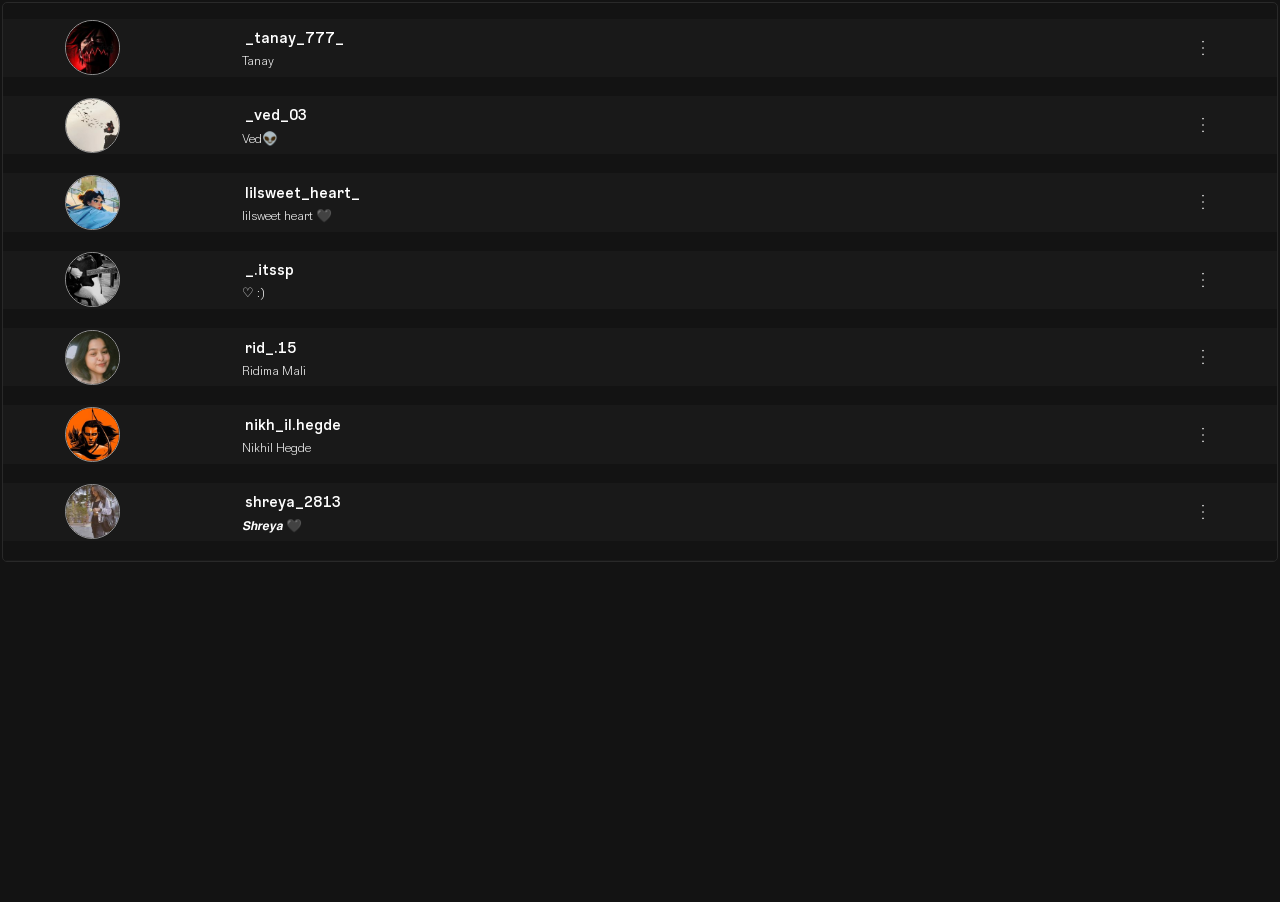
==== instagramloginpage/SpecialCase/users.html @ a00d3d2a "first comit" ====
<!DOCTYPE html>
<html lang="en">

<head>
    <meta charset="UTF-8">
    <meta http-equiv="X-UA-Compatible" content="IE=edge">
    <meta name="viewport" content="width=device-width, initial-scale=1.0">
    <title>Document</title>
    <link rel="stylesheet" href="../SpecialCase/invite.css">
    <link rel="stylesheet"
        href="https://fonts.googleapis.com/css2?family=Material+Symbols+Outlined:opsz,wght,FILL,GRAD@20..48,100..700,0..1,-50..200" />
</head>

<body>
    <section class="userslist">

    </section>
</body>
<script>
    var path = "../assets/users/";
    var users = [];
    var names = 0;
    var userimg = [
        'tanay.jpg', 'veddp.jpg', 'dhanashridp.jpg', 'pranalidp.jpg', 'ridhidp.jpg', 'nikhildp.jpg', 'shreyadp.jpg',
        'shradhadp.jpg', 'omkardp.jpg', 'samikhadp.jpg',
        'jaidp.jpg', 'sohumdp.jpg'
    ]
    for (let j = 0; j < userimg.length; j++) {
        users.push(`${path}${userimg[j]}`);
    }
    var username = ['_tanay_777_', '_ved_03', 'lilsweet_heart_', '_.itssp', 'rid_.15', 'nikh_il.hegde', 'shreya_2813', 'sxhrads', '___omkarrr_', 'samiksh.aa', 'smiling_jai', 'officialalgeo', 8];

    var usersub = [
        'Tanay', 'Ved👽', 'lilsweet heart 🖤', '♡ :)', 'Ridima Mali', 'Nikhil Hegde', '𝙎𝙝𝙧𝙚𝙮𝙖 🖤',
        'ＳＨＲＡＤＤＨＡ', '_Omkar...',
        'try again.', 'jai sharma', 'Sohum Raut'
    ]

    function load() {
        for (let i = 0; i < users.length; i++) {
            let dom = document.querySelector('.userslist');
            var main = document.createElement('div');
            main.setAttribute('class', 'maindom');
            main.classList.add('flex', 'flexrow', 'centerX', 'centerY');

            var userpic = document.createElement('img');
            userpic.setAttribute('class', 'userimage');
            userpic.setAttribute('src', users[i]);

            var userdom = document.createElement('div');
            userdom.setAttribute('class', 'userdom');
            userdom.classList.add('flex', 'flex-column', 'centerX');

            var username_dis = document.createElement('div');
            username_dis.setAttribute('class', 'userdisplay');
            username_dis.innerHTML = username[i];

            var subtitle = document.createElement('div');
            subtitle.setAttribute('class', 'subtitle');
            subtitle.innerHTML = usersub[i]

            var morediv = document.createElement('div');
            morediv.setAttribute('class', 'morediv');
            morediv.classList.add('flex', 'flex-column', 'centerX', 'centerY');
            main.appendChild(morediv);
            morediv.innerHTML = '<button class="leave">Message</button><br><button class="leave">Report</button>';
            morediv.id = 'id_' + i;

            var moreoptions = document.createElement('div');
            moreoptions.setAttribute('class', 'moreopt');
            moreoptions.classList.add('material-symbols-outlined');
            moreoptions.innerHTML = 'more_vert';
            moreoptions.id = i;
            moreoptions.onclick = (e) => {
                scalediv(e.target.id);
            }

            // Appending fucntions ..... 
            dom.appendChild(main);
            userdom.appendChild(username_dis);
            userdom.appendChild(subtitle);
            main.appendChild(userpic);
            main.appendChild(userdom);
            main.appendChild(moreoptions);
        }

    }

    setTimeout(load, 100);
    function scalediv(Id, res) {
        names = Id;
        var x = document.getElementById('id_' + Id);
        x.style.transform = 'scale(0.8)';

    }
</script>

</html>
---- instagramloginpage/SpecialCase/invite.css ----
@font-face {
    font-family: "Instagram Sans";
    src: url(../assets/fonts/Instagram\ Sans\ Medium.woff);
}

@font-face {
    font-family: "Instagram Sans Light";
    src: url(../assets/fonts/Instagram\ Sans\ Light.woff);
}
*{
    margin: 0;
    padding: 0;
    box-sizing: border-box;
}
body{
    background-color: rgb(19, 19, 19);
    color: white;
    width: 100vw;
    height: 100vh;
    overflow:hidden;
    font-family: 'Instagram Sans';
}
.flex{
    display: flex;
}
.flex-row{
    flex-direction: row;
}
.flex-column{
    flex-direction: column;
}
.centerX{
    justify-content: center;
}
.centerY{
    align-items: center;
}

.mainframe{
    width: 100%;
    height:100%;
    overflow-y: scroll;
    overflow-x: hidden;
}
.grpdisplay{
    width: 100%;
    height: max-content;
    margin:0.7rem 0 0.8rem 0;
}
.grpdisplay img{
    width: 52px;
    height: 52px;
    border: 1px solid rgb(150, 150, 150);
    border-radius: 100%;
}
.joinbtn{
    padding: 0.2rem 2.8rem 0.2rem 2.8rem;
    background-color: rgb(0, 163, 255);
    outline: none;
    border: 1px solid rgb(0, 163, 255);
    border-radius: 7px;
    font-size: 1.2rem;
    /* margin: 1rem 1.5rem 1rem 1.5rem; */

}
.leave{
    padding: 0.2rem 2.8rem 0.2rem 2.8rem;
    background-color: rgba(0, 162, 255, 0);
    outline: none;
    border: 1px solid rgb(104, 104, 104);
    border-radius: 7px;
    font-size: 1.2rem;
    color: red;
    /* margin: 1rem 1.5rem 1rem 1.5rem; */
}
.trust img{
    width: 100%;
    opacity: 0.5;
}
.material-symbols-outlined {
  font-variation-settings:
  'FILL' 0,
  'wght' 200,
  'GRAD' 200,
  'opsz' 48
}
.userimage{
    width: 55px;
    height: 55px;
    border: 1px solid rgb(150, 150, 150);
    border-radius: 100%;
    min-width: 55px;
}
.maindom{
    width: 100%;
    justify-content: space-around;
    margin: 1rem 0 1.2rem 0;
    position: relative;
    background-color: rgb(25, 25, 25);
    padding: 0.1rem;
    position: relative;
}
.userdisplay{
    width:100%;
    text-align: left;
    background-color:transparent;
    padding: 0.1rem;
    border-radius: 2px;
    border: 0.01rem solid transparent;
    /* margin-bottom: 1rem; */
}
.subtitle{
    font-family: 'Instagram Sans Light';
    font-size: 0.8rem;
    padding: 0.1rem 0 0.1rem 0;
}
.userdom{
    width: 65%;
}
.userslist{
    height: 35rem;
    overflow-x: hidden;
    overflow-y: scroll;
    border: 1px solid rgb(41, 41, 41);
    margin: 0.1rem;
    border-radius: 5px;
}
.grpdisplay h3{
    font-weight: 100;
    margin-left: 0.5rem;
}
.grpname h5{
    font-family: "Instagram Sans";
    font-weight: 100;
    font-size: 1rem;
    padding:0.2rem 0.5rem 0.2rem 0.5rem;
    text-align: center;
    background-color: rgb(37, 37, 37);
}
.footer{
    background-color: rgb(35,35,35);
    border: 1px solid rgb(44, 44, 44);
    border-radius: 2px;
    text-align: center;
    font-family: "Instagram Sans";
    font-weight: 100;
    padding: 1.5rem 0.5rem 1.5rem 0.5rem;
}
.footerclass h4{
    font-weight: 100;
    letter-spacing: 0.1rem;
    color: rgb(126, 126, 126);
    text-decoration: underline;
    text-decoration-line: underline;
    text-underline-offset: 20px;
}
.p{
    font-weight: 100;
    letter-spacing: 0.1rem;
    color: rgb(83, 83, 83);
    margin: 1.8rem 0 1.8rem 0;
    font-size: 0.8rem;
}
.pp{
    font-weight: 100;
    letter-spacing: 0.1rem;
    color: rgb(83, 83, 83);
    /* margin: 1.8rem 0 1.8rem 0; */
    font-size: 0.5rem;
}
.invite{
    margin:1.5rem 0 1.5rem 0;
    width: 100%;
    justify-content: space-around;
    height: 5rem;
}
.joindiv{
    position: absolute;
    z-index: 5;
    top: -50rem;
    background-color: rgb(20,20,20);
    text-align: center;
    width: 75%;
    left: 15%;
    overflow: hidden;
    height:max-content;
    padding: 0.1rem 0rem 0rem 0rem;
    border: 1px solid rgb(44, 44, 44);
    border-radius: 10px;
    transition: .5s;
}
.label{
    padding: 0.5rem;
}
.pppp{
    width: 100%;
    border-top-right-radius: 0;
    border-top-left-radius: 0;
}

.morediv{
    position: absolute;
    top: -10px;
    right: 20px;
    overflow: hidden;
    transition: .5s;
    background-color: rgb(19, 19, 19);
    padding: 1rem;
    transform: scale(0);
    transform-origin: right;
    height: fit-content;
    z-index: 6;
}
.moreopt{
    user-select: none;
}
.user{
    width: 100%;
    height: 35rem;
}
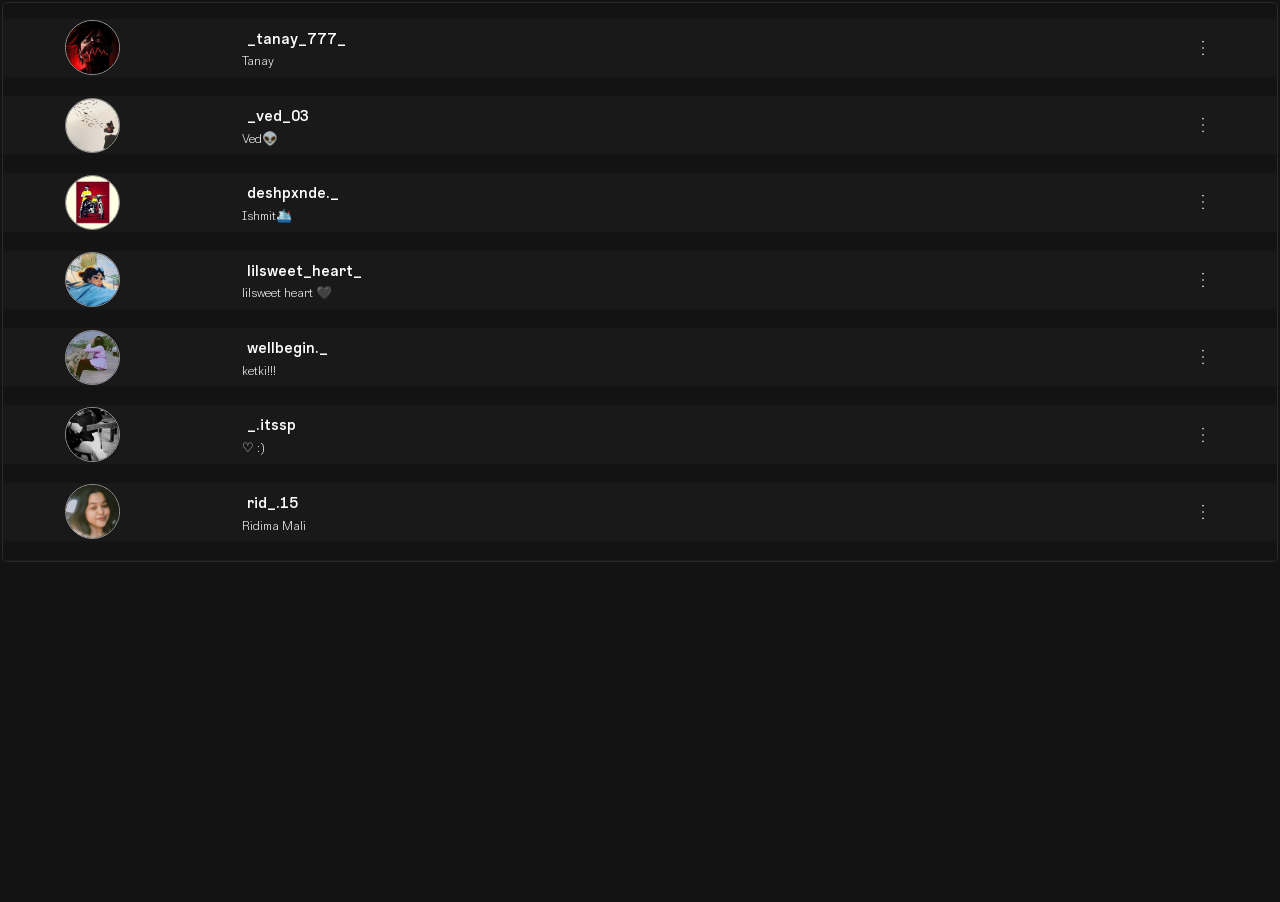
==== commit 6bd39ed7: "first commit" ====
--- a/instagramloginpage/SpecialCase/users.html
+++ b/instagramloginpage/SpecialCase/users.html
@@ -21,19 +21,23 @@
     var users = [];
     var names = 0;
     var userimg = [
-        'tanay.jpg', 'veddp.jpg', 'dhanashridp.jpg', 'pranalidp.jpg', 'ridhidp.jpg', 'nikhildp.jpg', 'shreyadp.jpg',
-        'shradhadp.jpg', 'omkardp.jpg', 'samikhadp.jpg',
-        'jaidp.jpg', 'sohumdp.jpg'
+        'tanay.jpg', 'veddp.jpg', 'ishmitdp.jpg','dhanashridp.jpg','ketkidp.jpg','pranalidp.jpg', 'ridhidp.jpg', 'nikhildp.jpg', 'shreyadp.jpg',
+        'shradhadp.jpg', 'omkardp.jpg', 'samikhadp.jpg','hardikdp.jpg',
+        'jaidp.jpg', 'sohumdp.jpg','shrishdp.jpg','sarthakdp.jpg','bhaktidp.jpg','nachiketdp.jpg','sahildp.jpg','devdp.jpg','bhumidp.jpg','asavaridp.jpg','aayushidp.jpg',
+        'vrushaldp.jpg','atharvadp.jpg','samekhdp.jpg','sailidp.jpg','vedantdp.jpg','siddeshdp.jpg','adityadp.jpg','shrushtidp.jpg','harshaldp.jpg','surajdp.jpg','aadeshdp.jpg',
+        'riyadp.jpg','prenadp.jpg','sonudp.jpg'
     ]
     for (let j = 0; j < userimg.length; j++) {
         users.push(`${path}${userimg[j]}`);
     }
-    var username = ['_tanay_777_', '_ved_03', 'lilsweet_heart_', '_.itssp', 'rid_.15', 'nikh_il.hegde', 'shreya_2813', 'sxhrads', '___omkarrr_', 'samiksh.aa', 'smiling_jai', 'officialalgeo', 8];
+    var username = ['_tanay_777_', '_ved_03','deshpxnde._','lilsweet_heart_','wellbegin._','_.itssp', 'rid_.15', 'nikh_il.hegde', 'shreya_2813', 'sxhrads', '___omkarrr_', 'samiksh.aa',
+    '_hardik.bhanushali_', 'smiling_jai', 'officialalgeo','exotic.shrish','_sarthakk__15','bhakti4970','nachiketpatil__9624','_sahil_0995__','devgoswami_7','bhumihajra','blx_ss0m_','__aayushii__884','vr_ush_al_9','clerical_ex__','sameksh_.y','sailijadhav_22','_vedantttt.__','siddhesh_7978_','itz__adii_here','iykyk.srushtiiii','harshal_madake_45','suraj_saji_',
+    'aadey07_','riya_jain_2507','itzz_prerana_043','wtf_itz_sonu'];
 
     var usersub = [
-        'Tanay', 'Ved👽', 'lilsweet heart 🖤', '♡ :)', 'Ridima Mali', 'Nikhil Hegde', '𝙎𝙝𝙧𝙚𝙮𝙖 🖤',
+        'Tanay', 'Ved👽','Ishmit🛳️','lilsweet heart 🖤','ketki!!!','♡ :)', 'Ridima Mali', 'Nikhil Hegde', '𝙎𝙝𝙧𝙚𝙮𝙖 🖤',
         'ＳＨＲＡＤＤＨＡ', '_Omkar...',
-        'try again.', 'jai sharma', 'Sohum Raut'
+        'try again.','hardik bhanushali', 'jai sharma', 'Sohum Raut','𝚂𝚑𝚛𝚒𝚜𝚑 𝙺𝚑𝚎𝚍𝚎𝚔𝚊𝚛','सार्थक__Jadhav_','Bhakti shah','NACHIKET','SAHIL♡','Dev Goswami','Bhumi Hajra','2006☘','__Aayushi__','VrUsHaL','Atharva Shinde','S A M E K S H 💛','SAILI...❤️🦋','vedant🧃','𝑺𝒊𝒅𝒅𝒉𝒆𝒔𝒉 𝑫𝒉𝒆𝒏𝒅𝒆🚀❤️','Aditya','srushtiiiiiii!!!','👑HARSHAL MADAKE👑','_¿_Not _Me_¿','Aadesh Malusare','Riya Jain','Prerana!♡','trunaa💜'
     ]
 
     function load() {
@@ -53,7 +57,11 @@
 
             var username_dis = document.createElement('div');
             username_dis.setAttribute('class', 'userdisplay');
-            username_dis.innerHTML = username[i];
+            var atag = document.createElement('a');
+            atag.href = 'https://www.instagram.com/'+username[i]+'/';
+            atag.setAttribute('target','_parent');
+            atag.innerHTML = username[i];
+            username_dis.appendChild(atag);
 
             var subtitle = document.createElement('div');
             subtitle.setAttribute('class', 'subtitle');
--- a/instagramloginpage/SpecialCase/invite.css
+++ b/instagramloginpage/SpecialCase/invite.css
@@ -108,6 +108,19 @@
     border-radius: 2px;
     border: 0.01rem solid transparent;
     /* margin-bottom: 1rem; */
+}
+a{
+    width:100%;
+    text-align: left;
+    background-color:transparent;
+    padding: 0.1rem;
+    border-radius: 2px;
+    border: 0.01rem solid transparent;
+    outline: none;
+    text-decoration: none;
+    color:white;
+    font-family: 'Instagram Sans';
+    font-weight: 100;
 }
 .subtitle{
     font-family: 'Instagram Sans Light';
@@ -217,4 +230,4 @@
 .user{
     width: 100%;
     height: 35rem;
-}+}
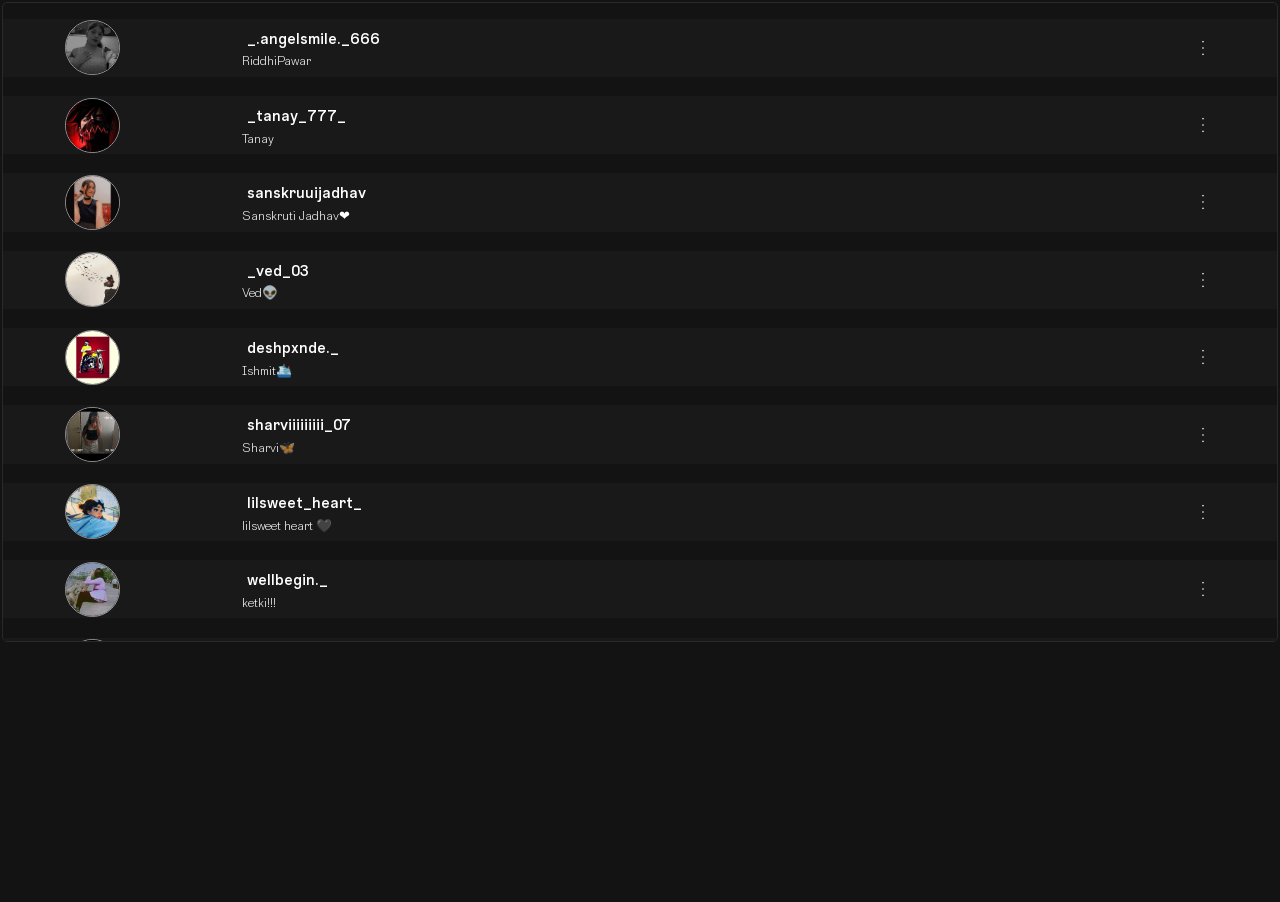
==== commit 1bc38d9c: "second commit" ====
--- a/instagramloginpage/SpecialCase/users.html
+++ b/instagramloginpage/SpecialCase/users.html
@@ -21,23 +21,23 @@
     var users = [];
     var names = 0;
     var userimg = [
-        'tanay.jpg', 'veddp.jpg', 'ishmitdp.jpg','dhanashridp.jpg','ketkidp.jpg','pranalidp.jpg', 'ridhidp.jpg', 'nikhildp.jpg', 'shreyadp.jpg',
-        'shradhadp.jpg', 'omkardp.jpg', 'samikhadp.jpg','hardikdp.jpg',
-        'jaidp.jpg', 'sohumdp.jpg','shrishdp.jpg','sarthakdp.jpg','bhaktidp.jpg','nachiketdp.jpg','sahildp.jpg','devdp.jpg','bhumidp.jpg','asavaridp.jpg','aayushidp.jpg',
+        'riddhidp.jpg','tanay.jpg','sanskrutidp.jpg','veddp.jpg', 'ishmitdp.jpg','shravidp.jpg','dhanashridp.jpg','ketkidp.jpg','pranalidp.jpg', 'ridhidp.jpg', 'nikhildp.jpg', 'shreyadp.jpg',
+        'shradhadp.jpg', 'omkardp.jpg','jaygoridp.jpg','advaitdp.jpg','samikhadp.jpg','hardikdp.jpg',
+        'jaidp.jpg','srujandp.jpg','sudarshandp.jpg','sohumdp.jpg','shrishdp.jpg','sarthakdp.jpg','bhaktidp.jpg','nachiketdp.jpg','sahildp.jpg','devdp.jpg','bhumidp.jpg','asavaridp.jpg','aayushidp.jpg',
         'vrushaldp.jpg','atharvadp.jpg','samekhdp.jpg','sailidp.jpg','vedantdp.jpg','siddeshdp.jpg','adityadp.jpg','shrushtidp.jpg','harshaldp.jpg','surajdp.jpg','aadeshdp.jpg',
         'riyadp.jpg','prenadp.jpg','sonudp.jpg'
     ]
     for (let j = 0; j < userimg.length; j++) {
         users.push(`${path}${userimg[j]}`);
     }
-    var username = ['_tanay_777_', '_ved_03','deshpxnde._','lilsweet_heart_','wellbegin._','_.itssp', 'rid_.15', 'nikh_il.hegde', 'shreya_2813', 'sxhrads', '___omkarrr_', 'samiksh.aa',
-    '_hardik.bhanushali_', 'smiling_jai', 'officialalgeo','exotic.shrish','_sarthakk__15','bhakti4970','nachiketpatil__9624','_sahil_0995__','devgoswami_7','bhumihajra','blx_ss0m_','__aayushii__884','vr_ush_al_9','clerical_ex__','sameksh_.y','sailijadhav_22','_vedantttt.__','siddhesh_7978_','itz__adii_here','iykyk.srushtiiii','harshal_madake_45','suraj_saji_',
+    var username = ['_.angelsmile._666','_tanay_777_','sanskruuijadhav','_ved_03','deshpxnde._','sharviiiiiiiii_07','lilsweet_heart_','wellbegin._','_.itssp', 'rid_.15', 'nikh_il.hegde', 'shreya_2813', 'sxhrads', '___omkarrr_','jaygori81','advait__16','samiksh.aa',
+    '_hardik.bhanushali_', 'smiling_jai','shammi_2006','sudarshan02_','officialalgeo','exotic.shrish','_sarthakk__15','bhakti4970','nachiketpatil__9624','_sahil_0995__','devgoswami_7','bhumihajra','blx_ss0m_','__aayushii__884','vr_ush_al_9','clerical_ex__','sameksh_.y','sailijadhav_22','_vedantttt.__','siddhesh_7978_','itz__adii_here','iykyk.srushtiiii','harshal_madake_45','suraj_saji_',
     'aadey07_','riya_jain_2507','itzz_prerana_043','wtf_itz_sonu'];
 
     var usersub = [
-        'Tanay', 'Ved👽','Ishmit🛳️','lilsweet heart 🖤','ketki!!!','♡ :)', 'Ridima Mali', 'Nikhil Hegde', '𝙎𝙝𝙧𝙚𝙮𝙖 🖤',
-        'ＳＨＲＡＤＤＨＡ', '_Omkar...',
-        'try again.','hardik bhanushali', 'jai sharma', 'Sohum Raut','𝚂𝚑𝚛𝚒𝚜𝚑 𝙺𝚑𝚎𝚍𝚎𝚔𝚊𝚛','सार्थक__Jadhav_','Bhakti shah','NACHIKET','SAHIL♡','Dev Goswami','Bhumi Hajra','2006☘','__Aayushi__','VrUsHaL','Atharva Shinde','S A M E K S H 💛','SAILI...❤️🦋','vedant🧃','𝑺𝒊𝒅𝒅𝒉𝒆𝒔𝒉 𝑫𝒉𝒆𝒏𝒅𝒆🚀❤️','Aditya','srushtiiiiiii!!!','👑HARSHAL MADAKE👑','_¿_Not _Me_¿','Aadesh Malusare','Riya Jain','Prerana!♡','trunaa💜'
+        'RiddhiPawar','Tanay','Sanskruti Jadhav❤','Ved👽','Ishmit🛳️','Sharvi🦋','lilsweet heart 🖤','ketki!!!','♡ :)', 'Ridima Mali', 'Nikhil Hegde', '𝙎𝙝𝙧𝙚𝙮𝙖 🖤',
+        'ＳＨＲＡＤＤＨＡ', '_Omkar...','Jay Gori','Advait Anuj Vaijapurkar',
+        'try again.','hardik bhanushali', 'jai sharma','👑 𝐒𝐡𝐚𝐦𝐦𝐢 𝐉𝐡𝐚 👑','Sudarshan Mohan','Sohum Raut','𝚂𝚑𝚛𝚒𝚜𝚑 𝙺𝚑𝚎𝚍𝚎𝚔𝚊𝚛','सार्थक__Jadhav_','Bhakti shah','NACHIKET','SAHIL♡','Dev Goswami','Bhumi Hajra','2006☘','__Aayushi__','VrUsHaL','Atharva Shinde','S A M E K S H 💛','SAILI...❤️🦋','vedant🧃','𝑺𝒊𝒅𝒅𝒉𝒆𝒔𝒉 𝑫𝒉𝒆𝒏𝒅𝒆🚀❤️','Aditya','srushtiiiiiii!!!','👑HARSHAL MADAKE👑','_¿_Not _Me_¿','Aadesh Malusare','Riya Jain','Prerana!♡','trunaa💜'
     ]
 
     function load() {
--- a/instagramloginpage/SpecialCase/invite.css
+++ b/instagramloginpage/SpecialCase/invite.css
@@ -131,7 +131,7 @@
     width: 65%;
 }
 .userslist{
-    height: 35rem;
+    height: 40rem;
     overflow-x: hidden;
     overflow-y: scroll;
     border: 1px solid rgb(41, 41, 41);
@@ -229,5 +229,5 @@
 }
 .user{
     width: 100%;
-    height: 35rem;
-}
+    height: 40rem;
+}
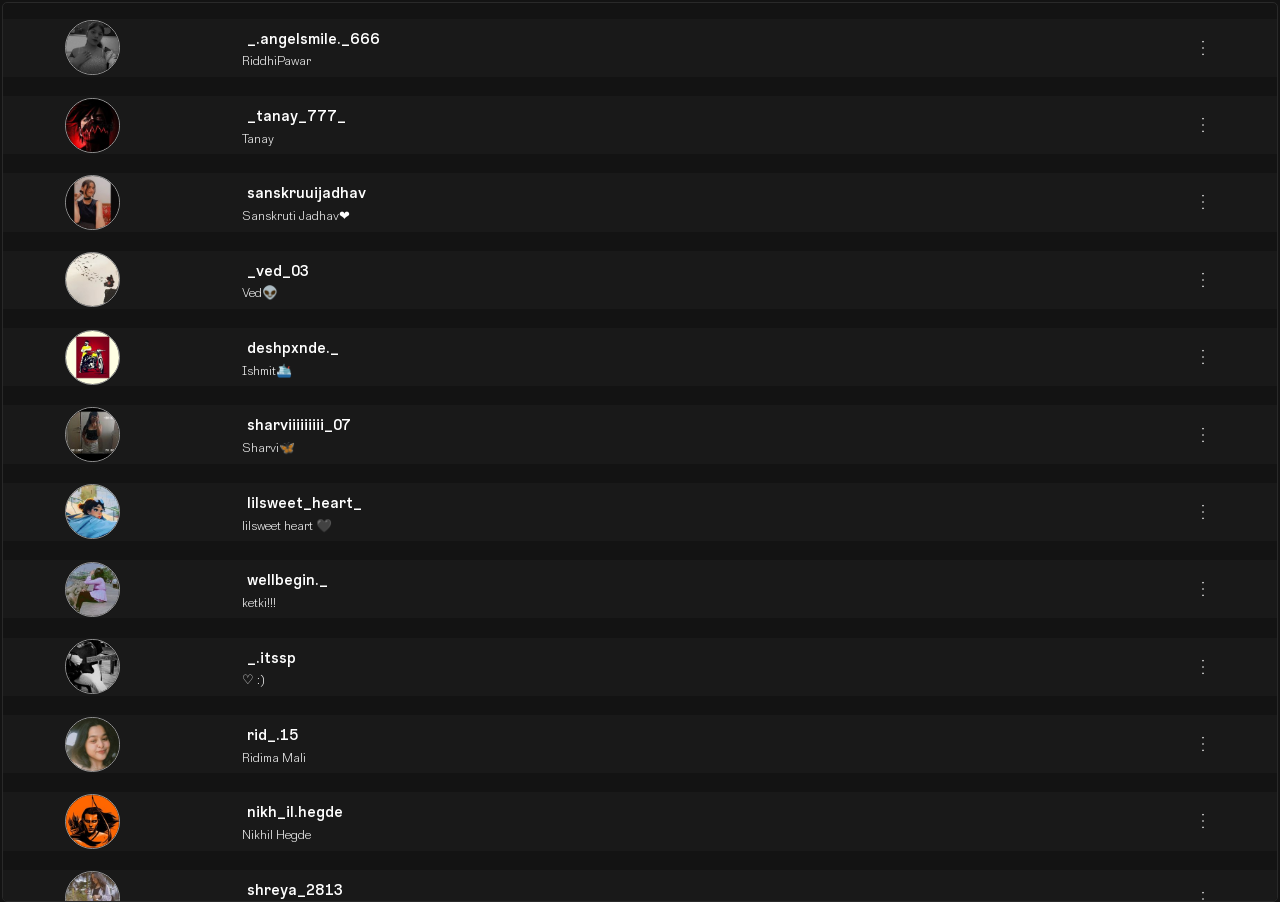
==== commit def7d34e: "final update" ====
--- a/instagramloginpage/SpecialCase/users.html
+++ b/instagramloginpage/SpecialCase/users.html
@@ -22,22 +22,20 @@
     var names = 0;
     var userimg = [
         'riddhidp.jpg','tanay.jpg','sanskrutidp.jpg','veddp.jpg', 'ishmitdp.jpg','shravidp.jpg','dhanashridp.jpg','ketkidp.jpg','pranalidp.jpg', 'ridhidp.jpg', 'nikhildp.jpg', 'shreyadp.jpg',
-        'shradhadp.jpg', 'omkardp.jpg','jaygoridp.jpg','advaitdp.jpg','samikhadp.jpg','hardikdp.jpg',
+        'shradhadp.jpg', 'omkardp.jpg','jaygoridp.jpg','advaitdp.jpg','samikhadp.jpg',
         'jaidp.jpg','srujandp.jpg','sudarshandp.jpg','sohumdp.jpg','shrishdp.jpg','sarthakdp.jpg','bhaktidp.jpg','nachiketdp.jpg','sahildp.jpg','devdp.jpg','bhumidp.jpg','asavaridp.jpg','aayushidp.jpg',
-        'vrushaldp.jpg','atharvadp.jpg','samekhdp.jpg','sailidp.jpg','vedantdp.jpg','siddeshdp.jpg','adityadp.jpg','shrushtidp.jpg','harshaldp.jpg','surajdp.jpg','aadeshdp.jpg',
+        'vrushaldp.jpg','atharvadp.jpg','samekhdp.jpg','sailidp.jpg','vedantdp.jpg','siddeshdp.jpg','adityadp.jpg','shrushtidp.jpg','surajdp.jpg',
         'riyadp.jpg','prenadp.jpg','sonudp.jpg'
     ]
     for (let j = 0; j < userimg.length; j++) {
         users.push(`${path}${userimg[j]}`);
     }
-    var username = ['_.angelsmile._666','_tanay_777_','sanskruuijadhav','_ved_03','deshpxnde._','sharviiiiiiiii_07','lilsweet_heart_','wellbegin._','_.itssp', 'rid_.15', 'nikh_il.hegde', 'shreya_2813', 'sxhrads', '___omkarrr_','jaygori81','advait__16','samiksh.aa',
-    '_hardik.bhanushali_', 'smiling_jai','shammi_2006','sudarshan02_','officialalgeo','exotic.shrish','_sarthakk__15','bhakti4970','nachiketpatil__9624','_sahil_0995__','devgoswami_7','bhumihajra','blx_ss0m_','__aayushii__884','vr_ush_al_9','clerical_ex__','sameksh_.y','sailijadhav_22','_vedantttt.__','siddhesh_7978_','itz__adii_here','iykyk.srushtiiii','harshal_madake_45','suraj_saji_',
-    'aadey07_','riya_jain_2507','itzz_prerana_043','wtf_itz_sonu'];
+    var username = ['_.angelsmile._666','_tanay_777_','sanskruuijadhav','_ved_03','deshpxnde._','sharviiiiiiiii_07','lilsweet_heart_','wellbegin._','_.itssp', 'rid_.15', 'nikh_il.hegde', 'shreya_2813', 'sxhrads', '___omkarrr_','jaygori81','advait__16','samiksh.aa', 'smiling_jai','shammi_2006','sudarshan02_','officialalgeo','exotic.shrish','_sarthakk__15','bhakti4970','nachiketpatil__9624','_sahil_0995__','devgoswami_7','bhumihajra','blx_ss0m_','__aayushii__884','vr_ush_al_9','clerical_ex__','sameksh_.y','sailijadhav_22','_vedantttt.__','siddhesh_7978_','itz__adii_here','iykyk.srushtiiii','suraj_saji_','riya_jain_2507','itzz_prerana_043','wtf_itz_sonu'];
 
     var usersub = [
         'RiddhiPawar','Tanay','Sanskruti Jadhav❤','Ved👽','Ishmit🛳️','Sharvi🦋','lilsweet heart 🖤','ketki!!!','♡ :)', 'Ridima Mali', 'Nikhil Hegde', '𝙎𝙝𝙧𝙚𝙮𝙖 🖤',
         'ＳＨＲＡＤＤＨＡ', '_Omkar...','Jay Gori','Advait Anuj Vaijapurkar',
-        'try again.','hardik bhanushali', 'jai sharma','👑 𝐒𝐡𝐚𝐦𝐦𝐢 𝐉𝐡𝐚 👑','Sudarshan Mohan','Sohum Raut','𝚂𝚑𝚛𝚒𝚜𝚑 𝙺𝚑𝚎𝚍𝚎𝚔𝚊𝚛','सार्थक__Jadhav_','Bhakti shah','NACHIKET','SAHIL♡','Dev Goswami','Bhumi Hajra','2006☘','__Aayushi__','VrUsHaL','Atharva Shinde','S A M E K S H 💛','SAILI...❤️🦋','vedant🧃','𝑺𝒊𝒅𝒅𝒉𝒆𝒔𝒉 𝑫𝒉𝒆𝒏𝒅𝒆🚀❤️','Aditya','srushtiiiiiii!!!','👑HARSHAL MADAKE👑','_¿_Not _Me_¿','Aadesh Malusare','Riya Jain','Prerana!♡','trunaa💜'
+        'try again.','jai sharma','👑 𝐒𝐡𝐚𝐦𝐦𝐢 𝐉𝐡𝐚 👑','Sudarshan Mohan','Sohum Raut','𝚂𝚑𝚛𝚒𝚜𝚑 𝙺𝚑𝚎𝚍𝚎𝚔𝚊𝚛','सार्थक__Jadhav_','Bhakti shah','NACHIKET','SAHIL♡','Dev Goswami','Bhumi Hajra','2006☘','__Aayushi__','VrUsHaL','Atharva Shinde','S A M E K S H 💛','SAILI...❤️🦋','vedant🧃','𝑺𝒊𝒅𝒅𝒉𝒆𝒔𝒉 𝑫𝒉𝒆𝒏𝒅𝒆🚀❤️','Aditya','srushtiiiiiii!!!','_¿_Not _Me_¿','Riya Jain','Prerana!♡','trunaa💜'
     ]
 
     function load() {
--- a/instagramloginpage/SpecialCase/invite.css
+++ b/instagramloginpage/SpecialCase/invite.css
@@ -19,6 +19,7 @@
     height: 100vh;
     overflow:hidden;
     font-family: 'Instagram Sans';
+    user-select: none;
 }
 .flex{
     display: flex;
@@ -131,7 +132,7 @@
     width: 65%;
 }
 .userslist{
-    height: 40rem;
+    height:100%;
     overflow-x: hidden;
     overflow-y: scroll;
     border: 1px solid rgb(41, 41, 41);
@@ -200,7 +201,7 @@
     padding: 0.1rem 0rem 0rem 0rem;
     border: 1px solid rgb(44, 44, 44);
     border-radius: 10px;
-    transition: .5s;
+    transition: .3s;
 }
 .label{
     padding: 0.5rem;
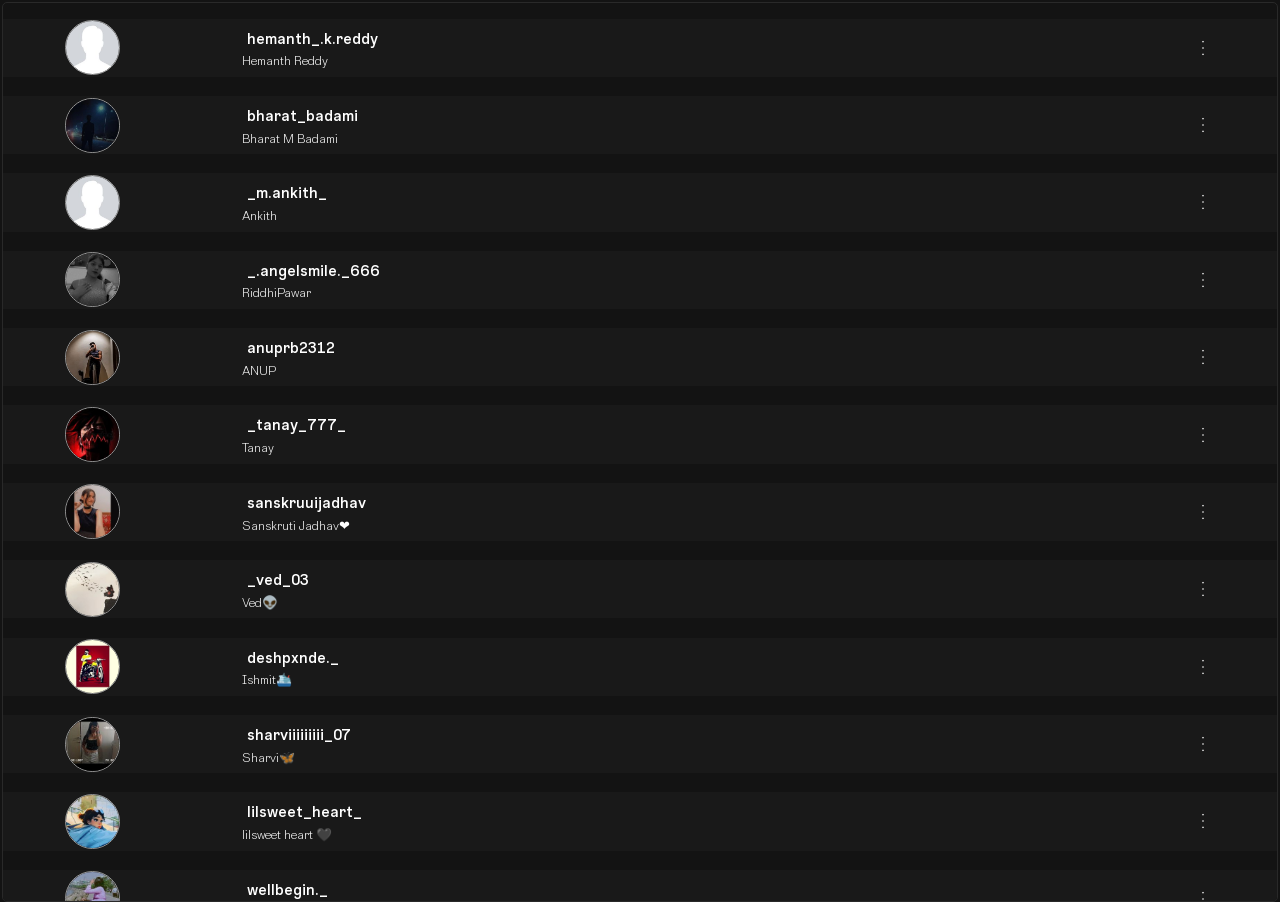
==== commit 089dce74: "heyyy" ====
--- a/instagramloginpage/SpecialCase/users.html
+++ b/instagramloginpage/SpecialCase/users.html
@@ -21,7 +21,7 @@
     var users = [];
     var names = 0;
     var userimg = [
-        'riddhidp.jpg','tanay.jpg','sanskrutidp.jpg','veddp.jpg', 'ishmitdp.jpg','shravidp.jpg','dhanashridp.jpg','ketkidp.jpg','pranalidp.jpg', 'ridhidp.jpg', 'nikhildp.jpg', 'shreyadp.jpg',
+        'unknownuser.jpg','bharatdp.jpg','unknownuser.jpg','riddhidp.jpg','anupdp.jpg','tanay.jpg','sanskrutidp.jpg','veddp.jpg', 'ishmitdp.jpg','shravidp.jpg','dhanashridp.jpg','ketkidp.jpg','pranalidp.jpg', 'ridhidp.jpg', 'nikhildp.jpg', 'shreyadp.jpg',
         'shradhadp.jpg', 'omkardp.jpg','jaygoridp.jpg','advaitdp.jpg','samikhadp.jpg',
         'jaidp.jpg','srujandp.jpg','sudarshandp.jpg','sohumdp.jpg','shrishdp.jpg','sarthakdp.jpg','bhaktidp.jpg','nachiketdp.jpg','sahildp.jpg','devdp.jpg','bhumidp.jpg','asavaridp.jpg','aayushidp.jpg',
         'vrushaldp.jpg','atharvadp.jpg','samekhdp.jpg','sailidp.jpg','vedantdp.jpg','siddeshdp.jpg','adityadp.jpg','shrushtidp.jpg','surajdp.jpg',
@@ -30,10 +30,10 @@
     for (let j = 0; j < userimg.length; j++) {
         users.push(`${path}${userimg[j]}`);
     }
-    var username = ['_.angelsmile._666','_tanay_777_','sanskruuijadhav','_ved_03','deshpxnde._','sharviiiiiiiii_07','lilsweet_heart_','wellbegin._','_.itssp', 'rid_.15', 'nikh_il.hegde', 'shreya_2813', 'sxhrads', '___omkarrr_','jaygori81','advait__16','samiksh.aa', 'smiling_jai','shammi_2006','sudarshan02_','officialalgeo','exotic.shrish','_sarthakk__15','bhakti4970','nachiketpatil__9624','_sahil_0995__','devgoswami_7','bhumihajra','blx_ss0m_','__aayushii__884','vr_ush_al_9','clerical_ex__','sameksh_.y','sailijadhav_22','_vedantttt.__','siddhesh_7978_','itz__adii_here','iykyk.srushtiiii','suraj_saji_','riya_jain_2507','itzz_prerana_043','wtf_itz_sonu'];
+    var username = ['hemanth_.k.reddy','bharat_badami','_m.ankith_','_.angelsmile._666','anuprb2312','_tanay_777_','sanskruuijadhav','_ved_03','deshpxnde._','sharviiiiiiiii_07','lilsweet_heart_','wellbegin._','_.itssp', 'rid_.15', 'nikh_il.hegde', 'shreya_2813', 'sxhrads', '___omkarrr_','jaygori81','advait__16','samiksh.aa', 'smiling_jai','shammi_2006','sudarshan02_','officialalgeo','exotic.shrish','_sarthakk__15','bhakti4970','nachiketpatil__9624','_sahil_0995__','devgoswami_7','bhumihajra','blx_ss0m_','__aayushii__884','vr_ush_al_9','clerical_ex__','sameksh_.y','sailijadhav_22','_vedantttt.__','siddhesh_7978_','itz__adii_here','iykyk.srushtiiii','suraj_saji_','riya_jain_2507','itzz_prerana_043','wtf_itz_sonu'];
 
     var usersub = [
-        'RiddhiPawar','Tanay','Sanskruti Jadhav❤','Ved👽','Ishmit🛳️','Sharvi🦋','lilsweet heart 🖤','ketki!!!','♡ :)', 'Ridima Mali', 'Nikhil Hegde', '𝙎𝙝𝙧𝙚𝙮𝙖 🖤',
+        'Hemanth Reddy','Bharat M Badami','Ankith','RiddhiPawar','ANUP','Tanay','Sanskruti Jadhav❤','Ved👽','Ishmit🛳️','Sharvi🦋','lilsweet heart 🖤','ketki!!!','♡ :)', 'Ridima Mali', 'Nikhil Hegde', '𝙎𝙝𝙧𝙚𝙮𝙖 🖤',
         'ＳＨＲＡＤＤＨＡ', '_Omkar...','Jay Gori','Advait Anuj Vaijapurkar',
         'try again.','jai sharma','👑 𝐒𝐡𝐚𝐦𝐦𝐢 𝐉𝐡𝐚 👑','Sudarshan Mohan','Sohum Raut','𝚂𝚑𝚛𝚒𝚜𝚑 𝙺𝚑𝚎𝚍𝚎𝚔𝚊𝚛','सार्थक__Jadhav_','Bhakti shah','NACHIKET','SAHIL♡','Dev Goswami','Bhumi Hajra','2006☘','__Aayushi__','VrUsHaL','Atharva Shinde','S A M E K S H 💛','SAILI...❤️🦋','vedant🧃','𝑺𝒊𝒅𝒅𝒉𝒆𝒔𝒉 𝑫𝒉𝒆𝒏𝒅𝒆🚀❤️','Aditya','srushtiiiiiii!!!','_¿_Not _Me_¿','Riya Jain','Prerana!♡','trunaa💜'
     ]
